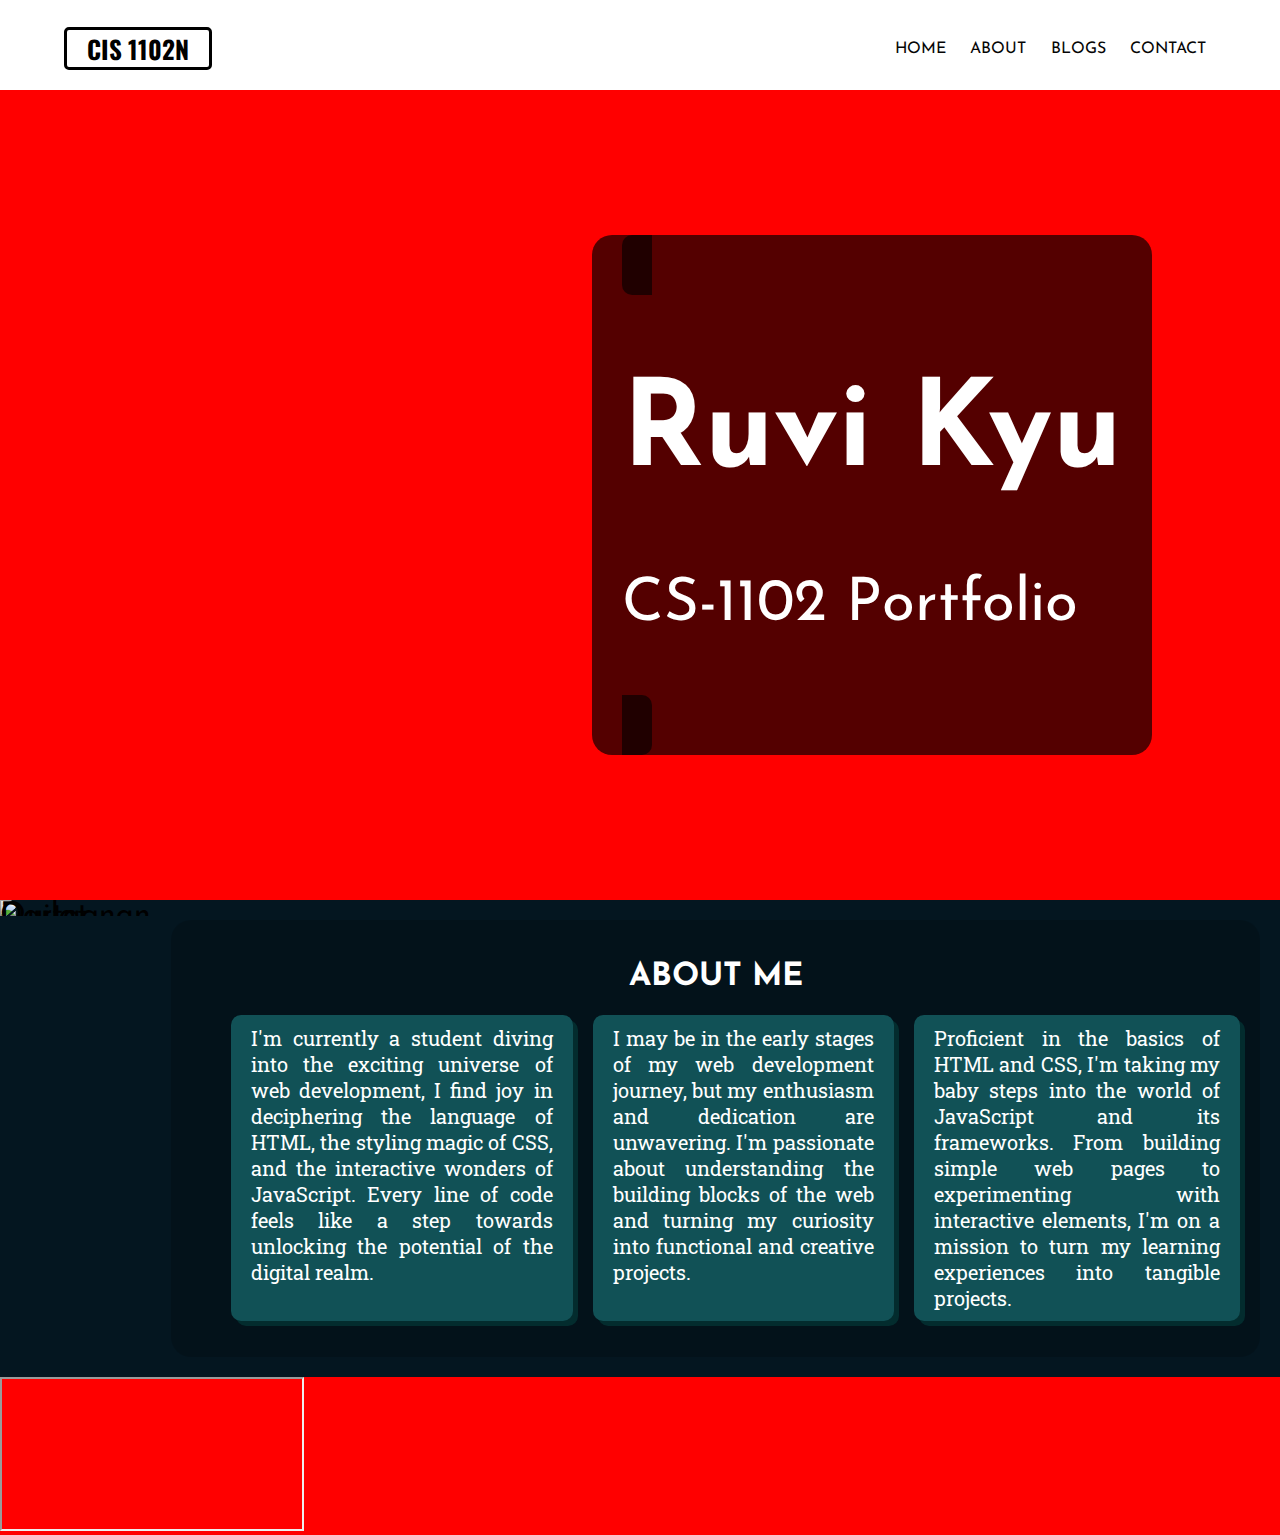
==== index.html @ 4b2e2c00 "Add files via upload" ====
<!DOCTYPE html>
<html lang="en">
<head>
    <meta charset="UTF-8">
    <meta name="viewport" content="width=device-width, initial-scale=1.0">
    <title>Ruvi's - Portfolio</title>
    <link rel="stylesheet" href="styles.css">
    <script src="parallax.js"></script>
</head>
<body>
    <div id="header">
        <div class="header-container">
            <nav>
                <h1> CIS 1102N </h1>
                <ul>
                    <li><a href="#intro">HOME</a></li>
                    <li><a href="#about">ABOUT</a></li>
                    <li><a href="#blogs">BLOGS</a></li>
                    <li><a href="#">CONTACT</a></li>
                </ul>
            </nav>
        </div>
    </div>

    <div id="intro">
        <div class="intro-container">
            <span style="background-color: rgba(0, 0, 0, 0.616); padding: 0px 30px; border-radius: 10px;">
                <h1>Ruvi Kyu</h1>
                <p>CS-1102 Portfolio</p>
            </span>
        </div>
    </div>

    <div id="about">
        <div class="row">
            <div class="intro-col-1">
                <img src="logo.png" alt="Dartagnan Quilat">
            </div>
            <div class="intro-col-2">
                <h1>ABOUT ME</h1>
                <ul>
                    <li><a>I'm currently a student diving into the exciting universe of web development, I find joy in deciphering the language of HTML, the styling magic of CSS, and the interactive wonders of JavaScript. Every line of code feels like a step towards unlocking the potential of the digital realm.</a></li>
                    <li><a>I may be in the early stages of my web development journey, but my enthusiasm and dedication are unwavering. I'm passionate about understanding the building blocks of the web and turning my curiosity into functional and creative projects.</a></li>
                    <li><a>Proficient in the basics of HTML and CSS, I'm taking my baby steps into the world of JavaScript and its frameworks. From building simple web pages to experimenting with interactive elements, I'm on a mission to turn my learning experiences into tangible projects.</a></li>
                </ul>
            </div>
        </div>
    <div>

    <div id="blog">
        <div class="blog-container">
            <div style="width: 100%; height: 0;">
                <iframe src="https:&#x2F;&#x2F;www.canva.com&#x2F;design&#x2F;DAFwjZ_gwAc&#x2F;view?embed" 
                allowfullscreen="allowfullscreen" allow="fullscreen">
                </iframe>
            </div>
        </div>
    </div>
</body>
</html>
---- styles.css ----
@import url('https://fonts.googleapis.com/css2?family=Josefin+Sans:wght@400;700&display=swap');
@import url('https://fonts.googleapis.com/css2?family=Oswald:wght@300&display=swap');
@import url('https://fonts.googleapis.com/css2?family=Oswald:wght@200&family=Roboto+Slab:wght@100&family=Slabo+27px&display=swap');

html {
    background-color: red;
    scroll-behavior: smooth;
}

body {
    min-height: 100vh;
    width: 100vw;
    overflow-x: hidden;
    font-family: 'Segoe UI', Tahoma, Geneva, Verdana, sans-serif;
    margin: 0;
    padding: 0;
    background-image: "Background wallpaper.jpg";
    background-size: cover;
    background-repeat: no-repeat;
    background-position: center;
}

#header {
    height: 10vh;
    width: 100vw;
    background-color: rgb(255, 255, 255);
    position: sticky;
    top: 0;
}

.header-container {
    padding: 10px 5%;
}

nav {
    display: flex;
    align-items: center;
    justify-content: space-between;
    flex-wrap: wrap;
    flex-shrink: 1;
}

nav h1 {
    font-size: 25px;
    font-family: 'Oswald', sans-serif;
    border: #000000;
    border-style: solid;
    border-radius: 5px;
    padding-inline: 20px;
    background-color: transparent;

}

nav ul li {
    display: inline-block;
    margin: 10px;
}

nav ul li a {
    color: rgb(5, 5, 5);
    font-family: 'Josefin Sans', sans-serif;
    text-decoration: none;
    transition: ease-in-out 0.3s;
}


nav ul li a:hover {
    color: rgb(255, 255, 255);
    text-decoration: underline;
    background-color: rgb(0, 0, 0);
    padding: 1rem;
    border-radius: 20px;
}

#intro {
    background-image: url("image.png");
    background-size: cover;
    background-position-x: center;
    background-position-y: bottom;
    background-repeat: no-repeat;
    width: 100vw;
    height: 90vh;
    display: flex;
    justify-content: right;
    align-items: center;
}

.intro-container {
    background-color: rgba(0, 0, 0, 0.671);
    margin-right: 10%;
    padding-inline: 30px;
    border-radius: 20px;
    font-family: 'Josefin Sans', sans-serif;
    font-size: 60px;
    color: rgb(255, 255, 255);
}

#about {
    background-color: #041620;
}

.row {
    display: flex;
}

.intro-col-1 {
    font-family: 'Josefin Sans', sans-serif;
    font-size: 30px;
    line-height: 0px;
}

.intro-col-1 img {
    width: 400px;
}

.intro-col-2 {
    background-color: #0000002a;
    border-radius: 20px;
    padding: 20px 20px;
    margin: 20px;
}

.intro-col-2 h1 {
    color: white;
    text-align: center;
    font-family: 'Josefin Sans', sans-serif;
}

.intro-col-2 p {
    text-align: justify;
    font-size: 20px;
    font-family: 'Josefin Sans', sans-serif;
}

.intro-col-2 ul {
    text-align: justify;
    display: flex;
    list-style: none;
    gap: 20px;
}

.intro-col-2 ul li {
    padding: 10px 20px;
    border-radius: 10px;
    background-color: #115156;
    box-shadow: 5px 5px #032c2e;
}

.intro-col-2 ul a {
    text-indent: 30px;
    color:white;
    font-size: 20px;
    font-family: 'Roboto Slab', serif;
}

.tab {
    display: inline-block;
    margin-left: 4em;
}
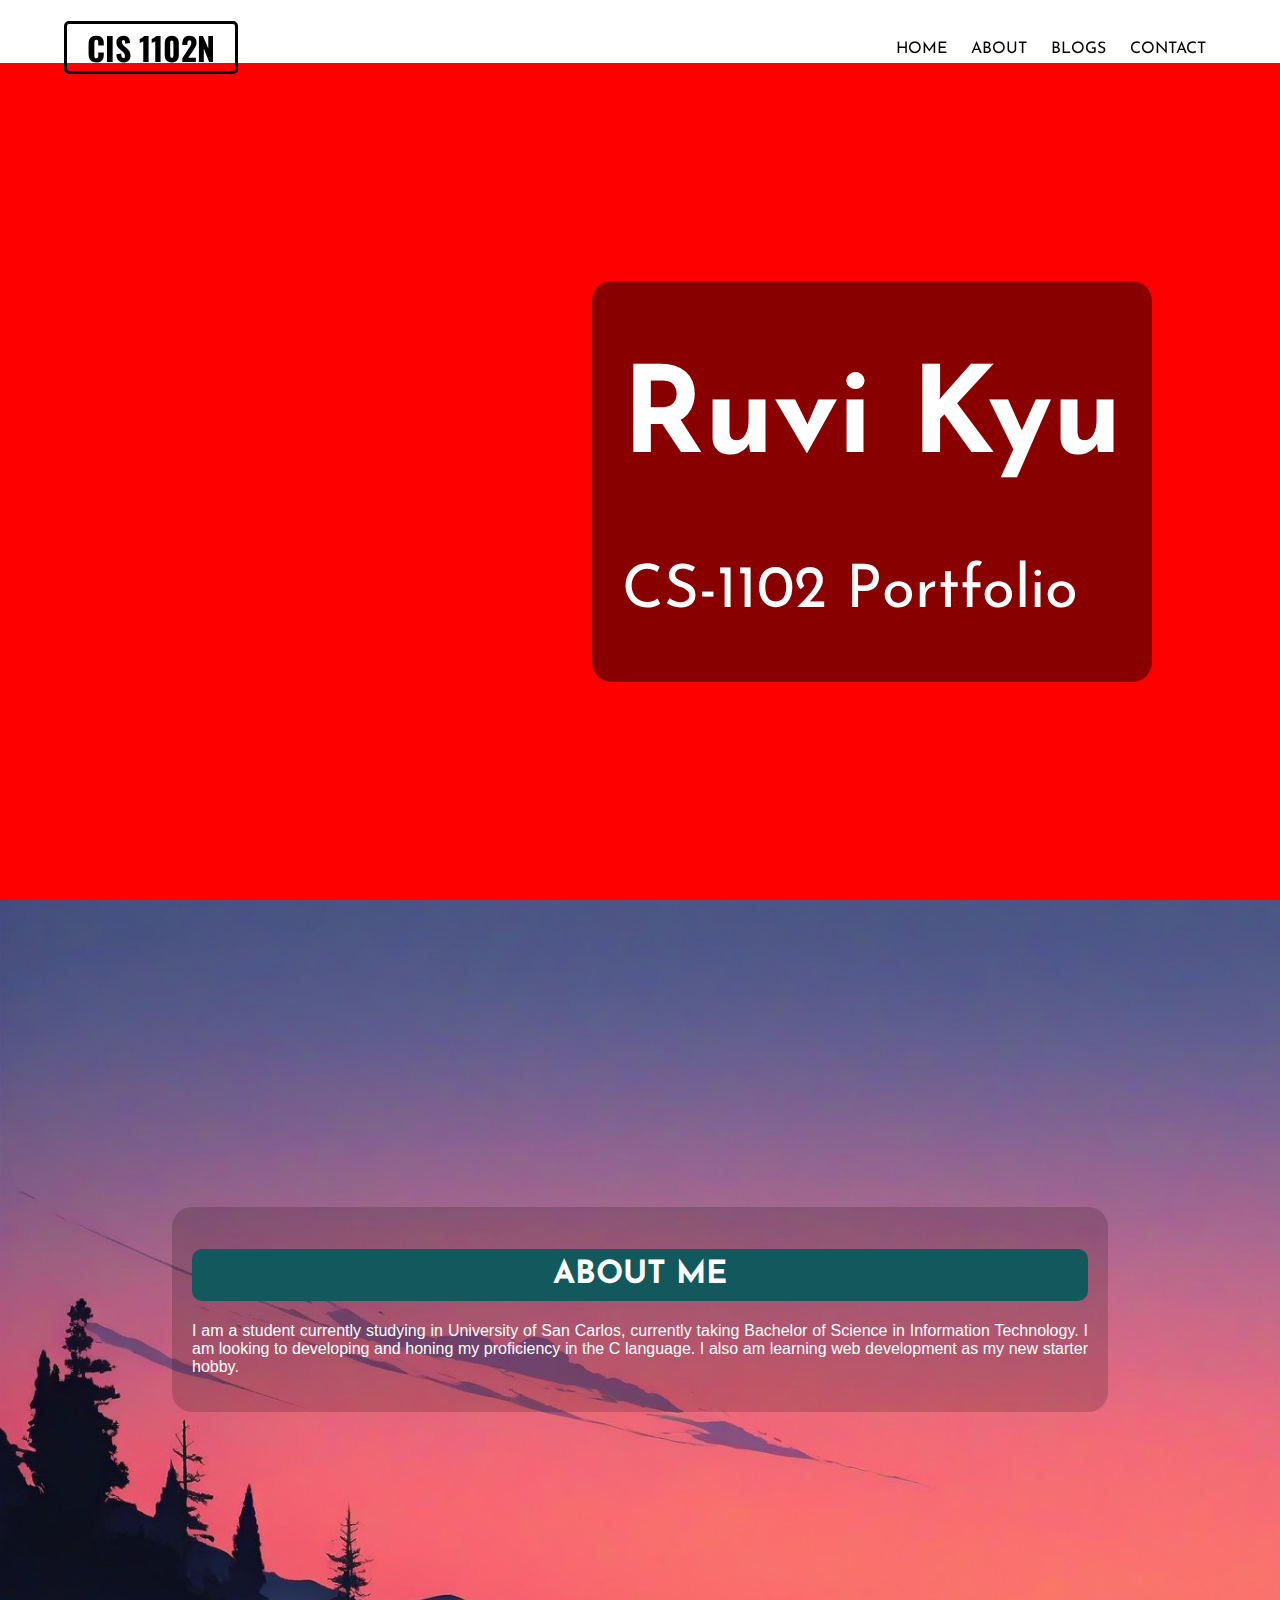
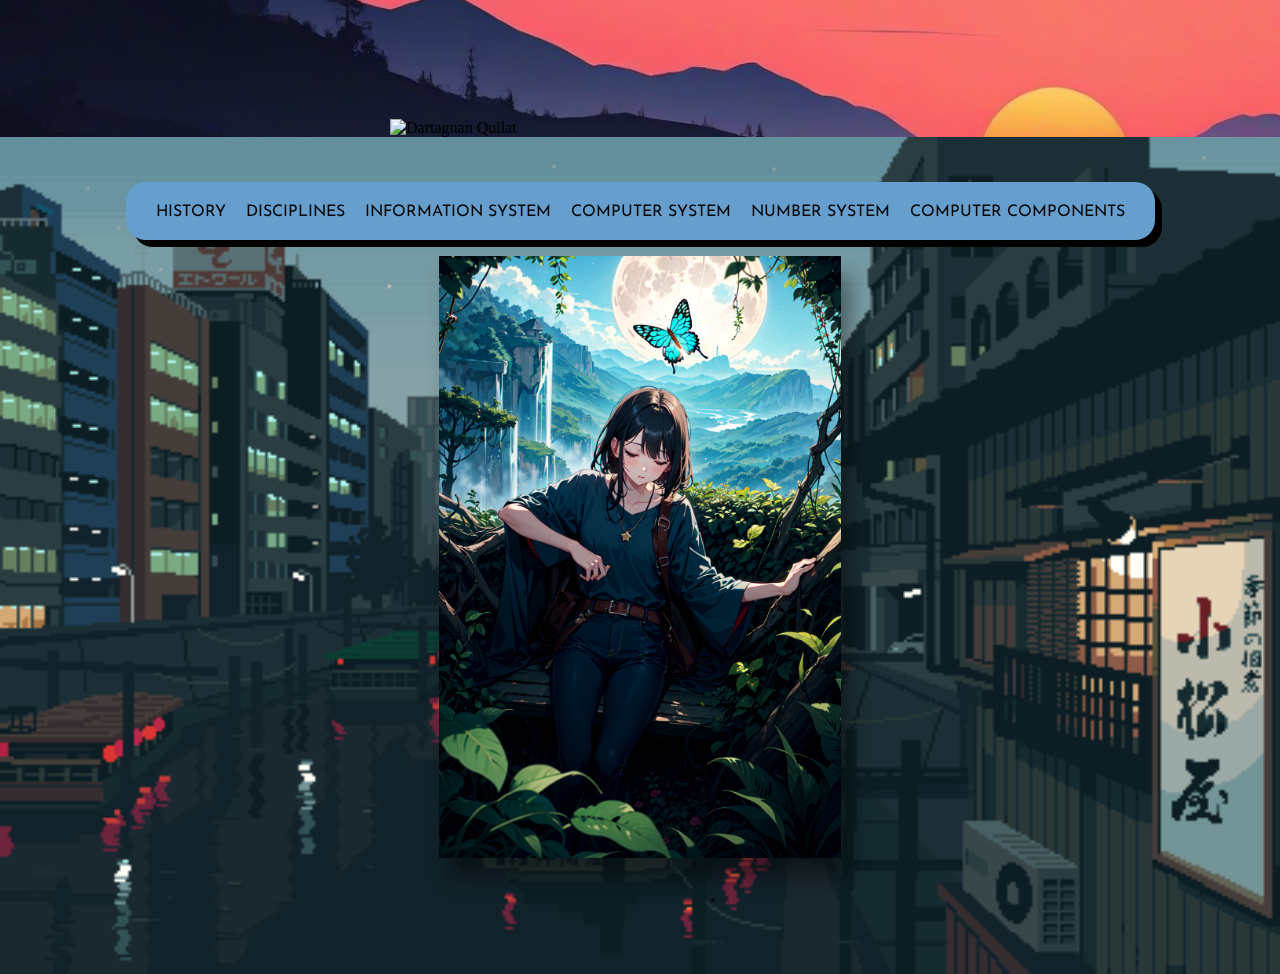
==== commit 938a97af: "Add files via upload" ====
--- a/index.html
+++ b/index.html
@@ -8,53 +8,87 @@
     <script src="parallax.js"></script>
 </head>
 <body>
-    <div id="header">
-        <div class="header-container">
-            <nav>
-                <h1> CIS 1102N </h1>
-                <ul>
-                    <li><a href="#intro">HOME</a></li>
-                    <li><a href="#about">ABOUT</a></li>
-                    <li><a href="#blogs">BLOGS</a></li>
-                    <li><a href="#">CONTACT</a></li>
-                </ul>
-            </nav>
+    <section id="header">
+        <nav>
+            <h1> CIS 1102N </h1>
+            <ul>
+                <li><a href="#intro">HOME</a></li>
+                <li><a href="#about">ABOUT</a></li>
+                <li><a href="#blogs">BLOGS</a></li>
+                <li><a href="#">CONTACT</a></li>
+            </ul>
+        </nav>
+    </section>
+
+    <section id="intro">
+        <div class="intro-container">
+            <h1>Ruvi Kyu</h1>
+            <p>CS-1102 Portfolio</p>
         </div>
-    </div>
+    </section>
 
-    <div id="intro">
-        <div class="intro-container">
-            <span style="background-color: rgba(0, 0, 0, 0.616); padding: 0px 30px; border-radius: 10px;">
-                <h1>Ruvi Kyu</h1>
-                <p>CS-1102 Portfolio</p>
-            </span>
+    <section id="about">
+            <div class="container">
+                <div class="about-col-1">
+                    <img src="website_assets/logo.png" alt="Dartagnan Quilat">
+                </div>
+                <div class="about-col-2">
+                    <h1>ABOUT ME</h1>
+                    <p>
+                        I am a student currently studying in University of San Carlos, currently taking Bachelor of Science in Information Technology. I am looking to developing and honing my proficiency in the C language. I also am learning web development as my new starter hobby.
+                    </p>
+                </div>
+            </div>
+    <section>
+
+    <section id="blogs">
+        <nav>
+            <ul>
+                <li><a href="#history">HISTORY</a></li>
+                <li><a href="#disciplines">DISCIPLINES</a></li>
+                <li><a href="#information system">INFORMATION SYSTEM</a></li>
+                <li><a href="#computer system">COMPUTER SYSTEM</a></li>
+                <li><a href="#number system">NUMBER SYSTEM</a></li>
+                <li><a href="#computer components">COMPUTER COMPONENTS</a></li>
+            </ul>
+        </nav>
+
+        <div class="slider-container">
+            <section id="history">
+                <div class="blog-slide">
+                    <img src="blog_assets\00005-1girl, (butterflies), depth of field, jungle scenery, depth of field, hanging vines, glow vines, fisheye, from above, glowing, f.png" alt="">
+                </div>
+            </section>
+            <section id="disciplines">
+                <div class="blog-slide">
+                    <img src="blog_assets/Beige Vintage Newspaper Motivational Quote Poster.png" alt="">
+                </div>
+            </section>
+        
+            <section id="information system">
+                <div class="blog-slide">
+                    <img src="blog_assets\Nier Automataa.png" alt="">
+                </div>
+            </section>
+
+            <section id="computer system">
+                <div class="blog-slide">
+                    <img src="blog_assets\image (7).jpg" alt="">
+                </div>
+            </section>
+
+            <section id="number system">
+                <div class="blog-slide">
+                    <img src="blog_assets\Wings.png" alt="">
+                </div>
+            </section>
+            
+            <section id="computer components">
+                <div class="blog-slide">
+                    <img src="blog_assets/Beige Vintage Newspaper Motivational Quote Poster.png" alt="">
+                </div>
+            </section>
         </div>
-    </div>
-
-    <div id="about">
-        <div class="row">
-            <div class="intro-col-1">
-                <img src="logo.png" alt="Dartagnan Quilat">
-            </div>
-            <div class="intro-col-2">
-                <h1>ABOUT ME</h1>
-                <ul>
-                    <li><a>I'm currently a student diving into the exciting universe of web development, I find joy in deciphering the language of HTML, the styling magic of CSS, and the interactive wonders of JavaScript. Every line of code feels like a step towards unlocking the potential of the digital realm.</a></li>
-                    <li><a>I may be in the early stages of my web development journey, but my enthusiasm and dedication are unwavering. I'm passionate about understanding the building blocks of the web and turning my curiosity into functional and creative projects.</a></li>
-                    <li><a>Proficient in the basics of HTML and CSS, I'm taking my baby steps into the world of JavaScript and its frameworks. From building simple web pages to experimenting with interactive elements, I'm on a mission to turn my learning experiences into tangible projects.</a></li>
-                </ul>
-            </div>
-        </div>
-    <div>
-
-    <div id="blog">
-        <div class="blog-container">
-            <div style="width: 100%; height: 0;">
-                <iframe src="https:&#x2F;&#x2F;www.canva.com&#x2F;design&#x2F;DAFwjZ_gwAc&#x2F;view?embed" 
-                allowfullscreen="allowfullscreen" allow="fullscreen">
-                </iframe>
-            </div>
-        </div>
-    </div>
+    </section>
 </body>
 </html>--- a/styles.css
+++ b/styles.css
@@ -3,69 +3,56 @@
 @import url('https://fonts.googleapis.com/css2?family=Oswald:wght@200&family=Roboto+Slab:wght@100&family=Slabo+27px&display=swap');
 
 html {
+    scroll-behavior:smooth;
+    scroll-padding-top: 7vh;
+    overflow-x: hidden;
+    scroll-snap-type: y proximity;
+    scroll-snap-stop: always;
+}
+
+body {
     background-color: red;
-    scroll-behavior: smooth;
-}
-
-body {
-    min-height: 100vh;
-    width: 100vw;
-    overflow-x: hidden;
-    font-family: 'Segoe UI', Tahoma, Geneva, Verdana, sans-serif;
     margin: 0;
-    padding: 0;
-    background-image: "Background wallpaper.jpg";
-    background-size: cover;
-    background-repeat: no-repeat;
-    background-position: center;
 }
 
 #header {
-    height: 10vh;
+    height: 7vh;
     width: 100vw;
     background-color: rgb(255, 255, 255);
     position: sticky;
     top: 0;
 }
 
-.header-container {
-    padding: 10px 5%;
-}
-
-nav {
-    display: flex;
+#header nav {
     align-items: center;
+    margin-inline: 5%;
+    display: flex;
     justify-content: space-between;
-    flex-wrap: wrap;
-    flex-shrink: 1;
-}
-
-nav h1 {
-    font-size: 25px;
+}
+
+#header nav h1 {
     font-family: 'Oswald', sans-serif;
     border: #000000;
     border-style: solid;
     border-radius: 5px;
     padding-inline: 20px;
     background-color: transparent;
-
-}
-
-nav ul li {
+}
+
+#header nav ul li {
     display: inline-block;
-    margin: 10px;
-}
-
-nav ul li a {
+    margin-inline: 10px;
+}
+
+#header nav ul li a {
     color: rgb(5, 5, 5);
     font-family: 'Josefin Sans', sans-serif;
     text-decoration: none;
     transition: ease-in-out 0.3s;
 }
 
-
-nav ul li a:hover {
-    color: rgb(255, 255, 255);
+#header nav ul li a:hover {
+    color: white;
     text-decoration: underline;
     background-color: rgb(0, 0, 0);
     padding: 1rem;
@@ -73,20 +60,20 @@
 }
 
 #intro {
-    background-image: url("image.png");
+    scroll-snap-align: start;
+    background-image: url("website_assets/home.png");
+    height: 93vh;
     background-size: cover;
     background-position-x: center;
     background-position-y: bottom;
     background-repeat: no-repeat;
-    width: 100vw;
-    height: 90vh;
     display: flex;
     justify-content: right;
     align-items: center;
 }
 
 .intro-container {
-    background-color: rgba(0, 0, 0, 0.671);
+    background-color: rgba(0, 0, 0, 0.466);
     margin-right: 10%;
     padding-inline: 30px;
     border-radius: 20px;
@@ -96,64 +83,127 @@
 }
 
 #about {
-    background-color: #041620;
-}
-
-.row {
-    display: flex;
-}
-
-.intro-col-1 {
-    font-family: 'Josefin Sans', sans-serif;
-    font-size: 30px;
-    line-height: 0px;
-}
-
-.intro-col-1 img {
-    width: 400px;
-}
-
-.intro-col-2 {
+    scroll-snap-align: start;
+    background-image: url("website_assets/About.jpg");
+    background-size: cover;
+
+}
+
+#about .container {
+    height: 93vh;
+    display: flex;
+    align-items: end;
+    flex-wrap: wrap-reverse;
+    justify-content: space-evenly;
+}
+
+.about-col-1 {
+    width: 500px;
+}
+
+.about-col-1 img{
+    width: 100%;
+}
+
+.about-col-2 {
+    width: 70%;
     background-color: #0000002a;
     border-radius: 20px;
-    padding: 20px 20px;
-    margin: 20px;
-}
-
-.intro-col-2 h1 {
+    padding: 20px;
+    margin: 20px 0px;
+}
+
+.about-col-2 h1 {
+    background-color: #13585c;
+    border-radius: 10px;
+    padding: 10px 0px;
     color: white;
     text-align: center;
     font-family: 'Josefin Sans', sans-serif;
 }
 
-.intro-col-2 p {
+.about-col-2 p {
     text-align: justify;
-    font-size: 20px;
-    font-family: 'Josefin Sans', sans-serif;
-}
-
-.intro-col-2 ul {
-    text-align: justify;
-    display: flex;
+    font-size: 1em;
+    color: rgb(255, 255, 255);
+    font-family:'Lucida Sans', 'Lucida Sans Regular', 'Lucida Grande', 'Lucida Sans Unicode', Geneva, Verdana, sans-serif;
+}
+
+#blogs {
+    scroll-snap-align: start;
+    display: flex;
+    flex-direction: column;
+    background-image: url("website_assets/pixel.gif");
+    background-size: cover;
+    height: 93vh;
+    justify-content: center;
+    align-items: center;
+}
+
+#blogs nav ul {
+    background-color: rgb(102, 158, 206);
+    box-shadow: 7px 7px;
+    border-radius: 20px;
+    padding: 20px;
+    display: flex;
+    flex-wrap: wrap;
+}
+
+#blogs nav ul li {
     list-style: none;
-    gap: 20px;
-}
-
-.intro-col-2 ul li {
-    padding: 10px 20px;
+    margin-inline: 10px;
+}
+
+#blogs nav ul li a {
+    color: rgb(5, 5, 5);
+    font-family: 'Josefin Sans', sans-serif;
+    text-decoration: none;
+    transition: ease-in-out 0.3s;
+    position: relative;
+}
+
+#blogs nav ul li a::after {
+    content: '';
+    width: 0;
+    height: 3px;
+    background-color: #000000;
+    position: absolute;
+    left: 0;
+    bottom: -6px;
+    transition: 0.2s;
+}
+
+
+#blogs nav ul li a:hover::after {
+    width: 100%;
+}
+
+
+.slider-container::-webkit-scrollbar {
+    display: none;
+  }
+
+.slider-container {
+    margin-bottom: 20px;
+    scroll-behavior: smooth;
+    scroll-snap-type: mandatory;
     border-radius: 10px;
-    background-color: #115156;
-    box-shadow: 5px 5px #032c2e;
-}
-
-.intro-col-2 ul a {
-    text-indent: 30px;
-    color:white;
-    font-size: 20px;
-    font-family: 'Roboto Slab', serif;
-}
-
-.tab {
-    display: inline-block;
-    margin-left: 4em;
+    display: flex;
+    overflow-y: hidden;
+    overflow-x: scroll;
+    height: 80%;
+    width: 90vw;
+}
+
+.slider-container section{
+    min-height: 100%;
+    min-width: 100%;
+    display: flex;
+    justify-content: center;
+}
+
+.blog-slide img {
+    box-shadow: 10px 20px 20px #00000067;
+    width: 100%;
+    height: 90%;
 }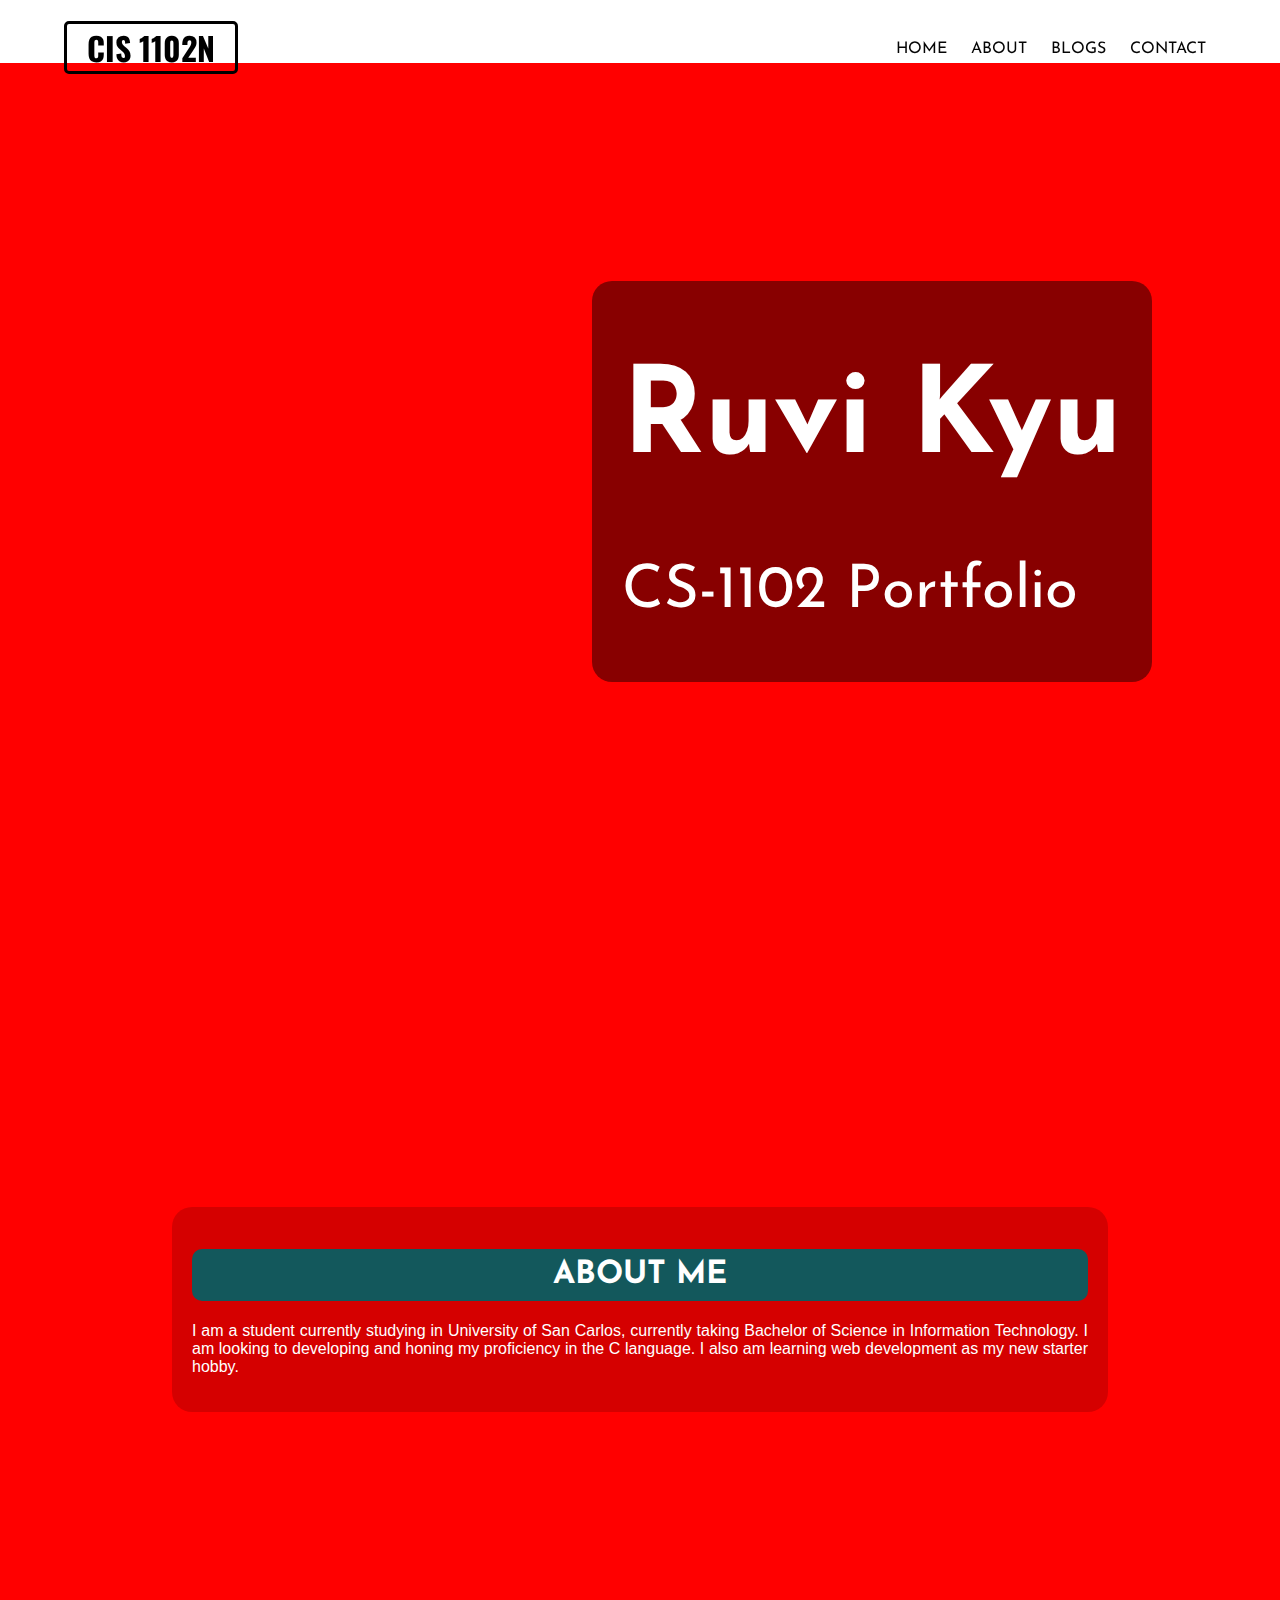
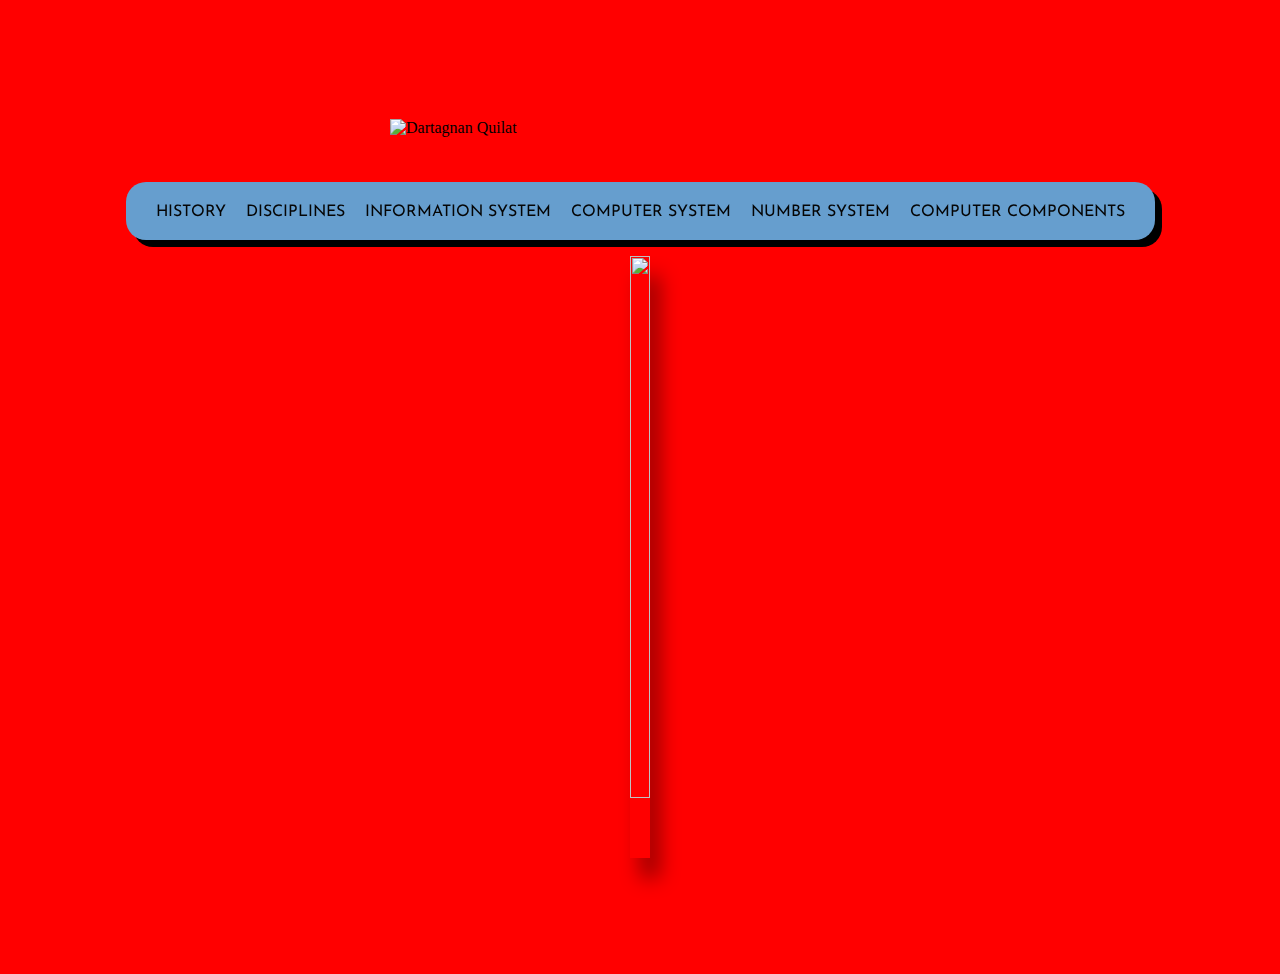
==== commit b8b58d01: "Add files via upload" ====
--- a/index.html
+++ b/index.html
@@ -30,7 +30,7 @@
     <section id="about">
             <div class="container">
                 <div class="about-col-1">
-                    <img src="website_assets/logo.png" alt="Dartagnan Quilat">
+                    <img src="logo.png" alt="Dartagnan Quilat">
                 </div>
                 <div class="about-col-2">
                     <h1>ABOUT ME</h1>
@@ -56,36 +56,36 @@
         <div class="slider-container">
             <section id="history">
                 <div class="blog-slide">
-                    <img src="blog_assets\00005-1girl, (butterflies), depth of field, jungle scenery, depth of field, hanging vines, glow vines, fisheye, from above, glowing, f.png" alt="">
+                    <img src="00005-1girl, (butterflies), depth of field, jungle scenery, depth of field, hanging vines, glow vines, fisheye, from above, glowing, f.png" alt="">
                 </div>
             </section>
             <section id="disciplines">
                 <div class="blog-slide">
-                    <img src="blog_assets/Beige Vintage Newspaper Motivational Quote Poster.png" alt="">
+                    <img src="Beige Vintage Newspaper Motivational Quote Poster.png" alt="">
                 </div>
             </section>
         
             <section id="information system">
                 <div class="blog-slide">
-                    <img src="blog_assets\Nier Automataa.png" alt="">
+                    <img src="Nier Automataa.png" alt="">
                 </div>
             </section>
 
             <section id="computer system">
                 <div class="blog-slide">
-                    <img src="blog_assets\image (7).jpg" alt="">
+                    <img src="image (7).jpg" alt="">
                 </div>
             </section>
 
             <section id="number system">
                 <div class="blog-slide">
-                    <img src="blog_assets\Wings.png" alt="">
+                    <img src="Wings.png" alt="">
                 </div>
             </section>
             
             <section id="computer components">
                 <div class="blog-slide">
-                    <img src="blog_assets/Beige Vintage Newspaper Motivational Quote Poster.png" alt="">
+                    <img src="Beige Vintage Newspaper Motivational Quote Poster.png" alt="">
                 </div>
             </section>
         </div>
--- a/styles.css
+++ b/styles.css
@@ -61,7 +61,7 @@
 
 #intro {
     scroll-snap-align: start;
-    background-image: url("website_assets/home.png");
+    background-image: url("home.png");
     height: 93vh;
     background-size: cover;
     background-position-x: center;
@@ -84,7 +84,7 @@
 
 #about {
     scroll-snap-align: start;
-    background-image: url("website_assets/About.jpg");
+    background-image: url("About.jpg");
     background-size: cover;
 
 }
@@ -133,7 +133,7 @@
     scroll-snap-align: start;
     display: flex;
     flex-direction: column;
-    background-image: url("website_assets/pixel.gif");
+    background-image: url("pixel.gif");
     background-size: cover;
     height: 93vh;
     justify-content: center;
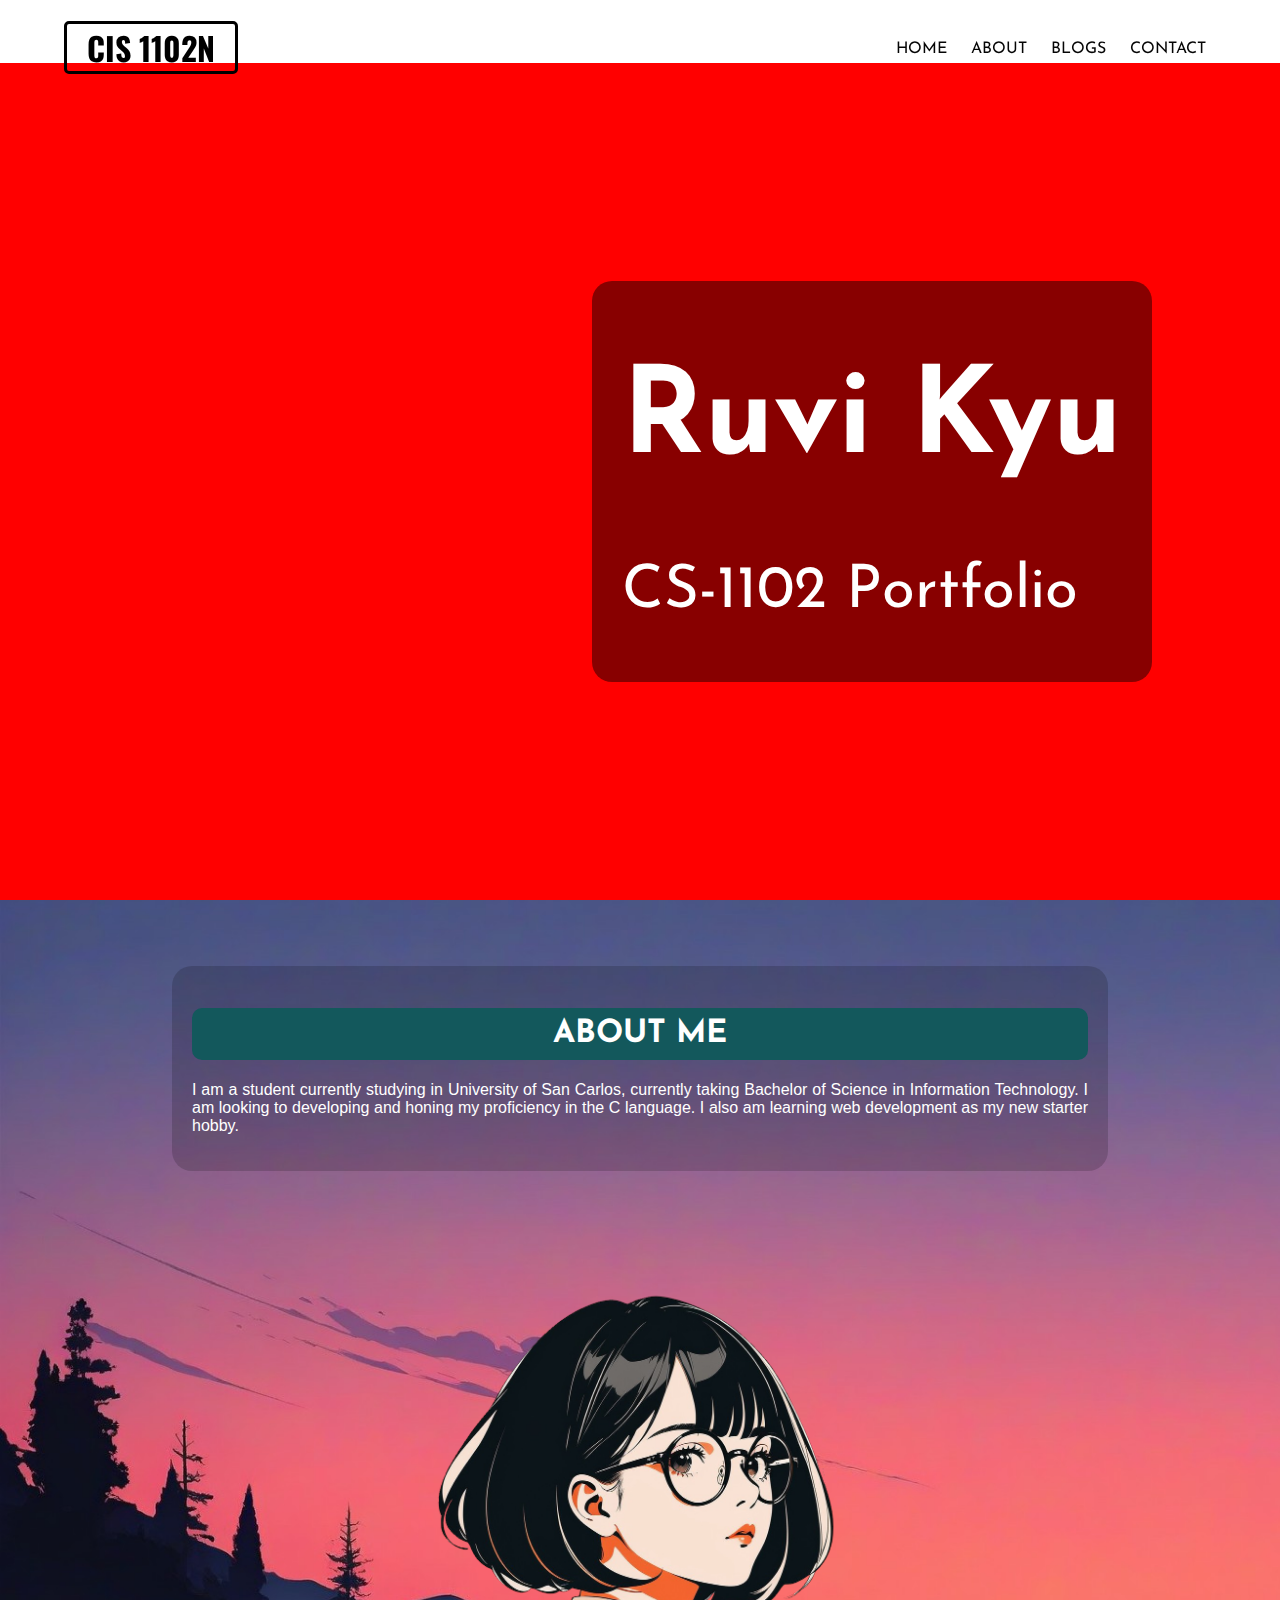
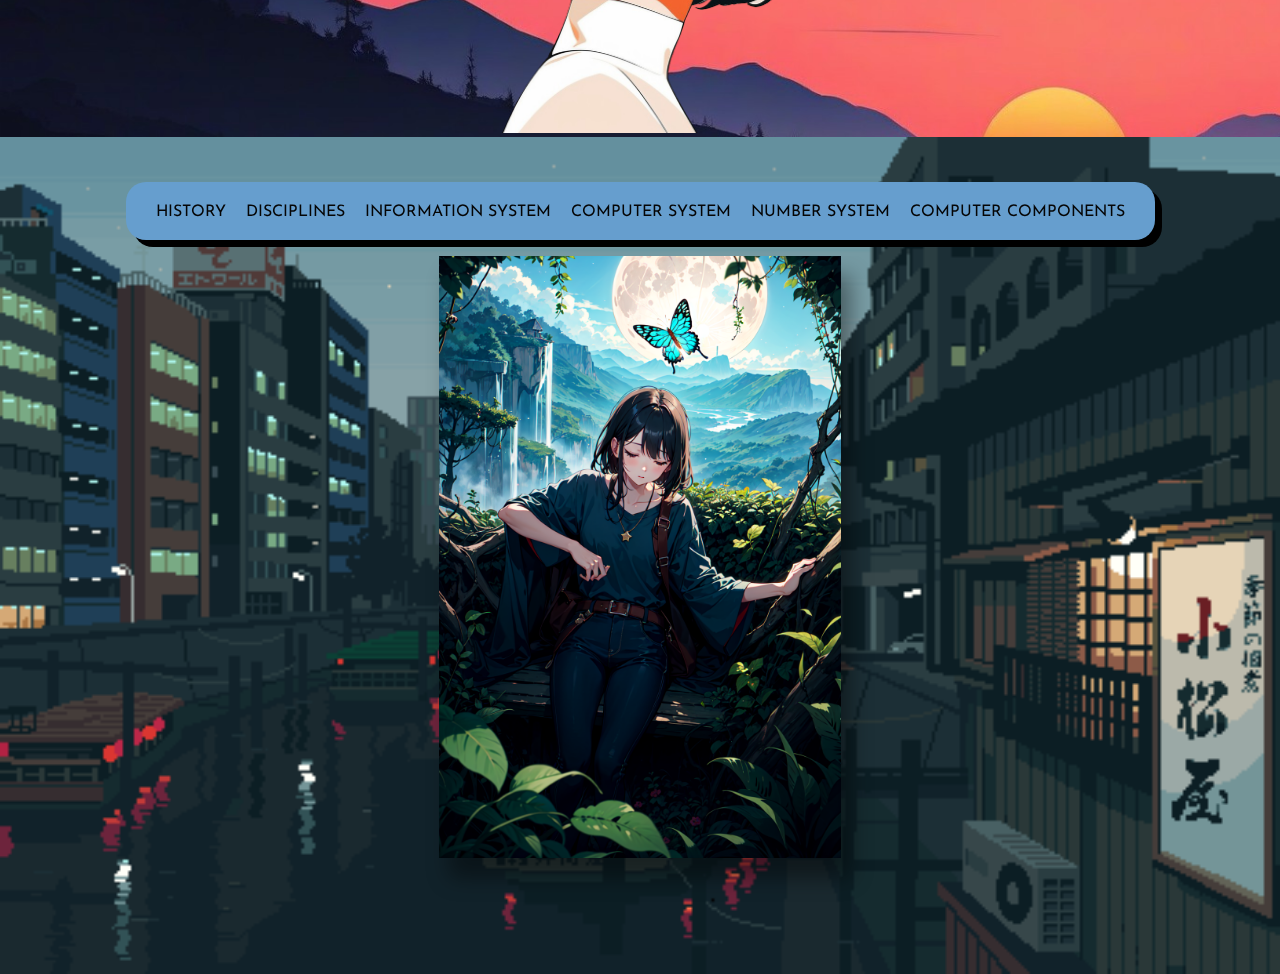
==== commit bc7b6aa3: "Update index.html" ====
--- a/index.html
+++ b/index.html
@@ -30,7 +30,7 @@
     <section id="about">
             <div class="container">
                 <div class="about-col-1">
-                    <img src="logo.png" alt="Dartagnan Quilat">
+                    <img src="Logo.png" alt="Dartagnan Quilat">
                 </div>
                 <div class="about-col-2">
                     <h1>ABOUT ME</h1>
@@ -91,4 +91,4 @@
         </div>
     </section>
 </body>
-</html>+</html>
